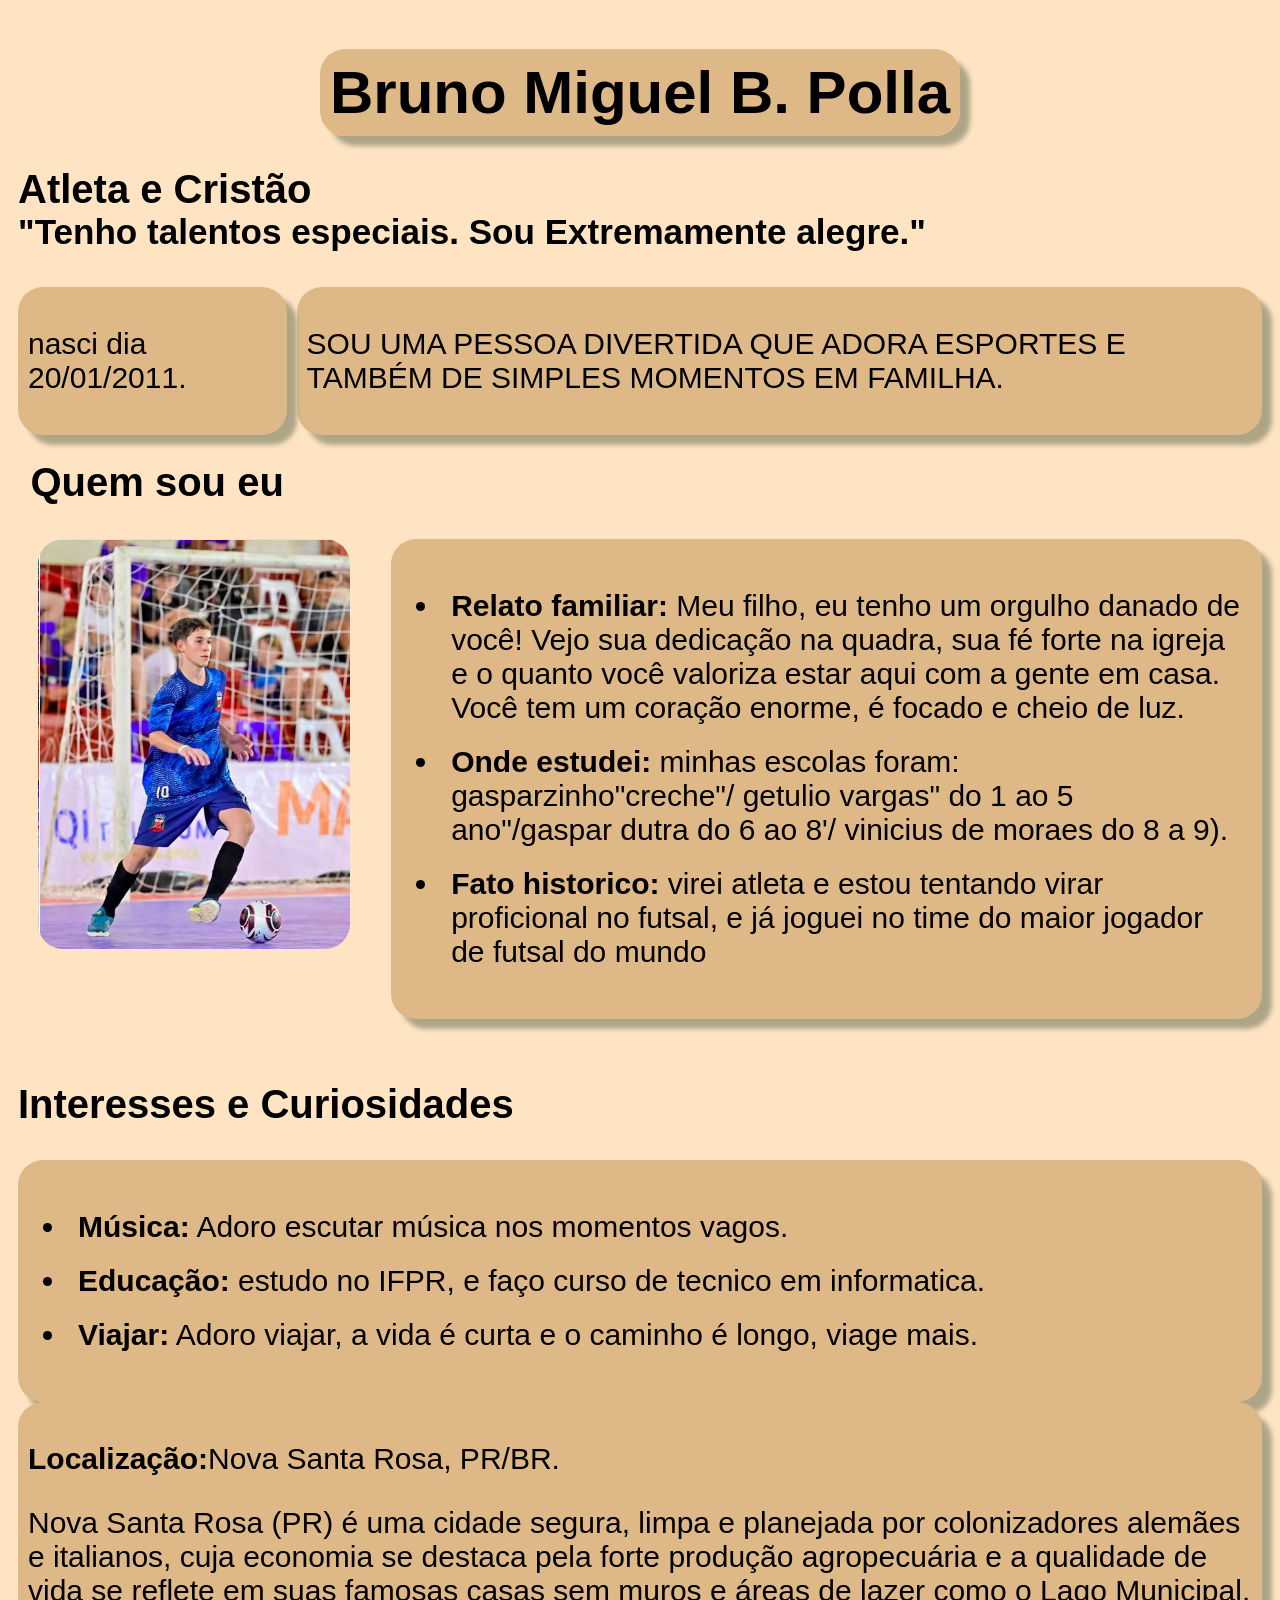
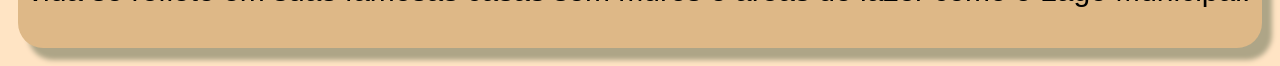
==== bruno.html @ f4094483 "Add files via upload" ====
<!DOCTYPE html>
<link rel="stylesheet" href="style.css">
<html lang="pt-br">
<head>
    <meta charset="UTF-8">
    <meta name="viewport" content="width=device-width, initial-scale=1.0">
    <title>Document</title>
</head>
<body style="font-size: 30px;background-color:bisque;">
    <h1 style="text-align: center;"><span style="background-color: burlywood; padding: 10px; border-radius: 25px; box-shadow: 10px 10px 5px rgb(174, 165, 135); ">Bruno Miguel B. Polla</span></h1>
    <div>
        <h2 style="margin-bottom: 0px; font-size: 40px;">Atleta e Cristão</h2>
        <h3>"Tenho talentos especiais. Sou Extremamente alegre."</h3>
    </div>
    <div style="background-color: burlywood; float: right; width: 76%; padding: 10px; border-radius: 25px; box-shadow: 10px 10px 5px rgb(174, 165, 135); margin-bottom: 25px;">
    <p>SOU UMA PESSOA DIVERTIDA QUE ADORA ESPORTES E TAMBÉM DE SIMPLES MOMENTOS EM FAMILHA.</p>
    </div>
    <div style="background-color: burlywood; float: left;width: 20%; padding: 10px; border-radius: 25px; box-shadow: 10px 10px 5px rgb(174, 165, 135); margin-bottom: 25px;">
    <p>nasci dia 20/01/2011.</p>
    </div>
    <h2 style="font-size: 40px; padding-top: 15px; margin-left: 1%;">Quem sou eu</h2>
    <img src="eu.png" alt="" style="float: left; margin-left: 20px; border-radius: 25px;">

    <div style="background-color: burlywood; margin-left: 30%; padding: 10px; border-radius: 25px; box-shadow: 10px 10px 5px rgb(174, 165, 135);">
    <ul>
        <li><strong>Relato familiar:</strong> Meu filho, eu tenho um orgulho danado de você!

Vejo sua dedicação na quadra, sua fé forte na igreja e o quanto você valoriza estar aqui com a gente em casa. Você tem um coração enorme, é focado e cheio de luz.</li>
        <li><strong>Onde estudei:</strong> minhas escolas foram: gasparzinho"creche"/ getulio vargas" do 1 ao 5 ano"/gaspar dutra do 6 ao 8'/ vinicius de moraes do 8 a 9).</li>
        <li><strong>Fato historico:</strong> virei atleta e estou tentando virar proficional no futsal, e já joguei no time do maior jogador de futsal do mundo</li>
    </ul>
    </div>


    <h2 style="padding-top: 30px; font-size: 40px;">Interesses e Curiosidades</h2>

    <div style="background-color: burlywood; padding: 10px; border-radius: 25px; box-shadow: 10px 12px 5px rgb(174, 165, 135); margin-bottom: px;">
    <ul>
        <li><strong>Música:</strong> Adoro escutar música nos momentos vagos.</li>
        <li><strong>Educação:</strong> estudo no IFPR, e faço curso de tecnico em informatica.</li>
        <li><strong>Viajar:</strong> Adoro viajar, a vida é curta e o caminho é longo, viage mais.</li>
    </ul>
    </div>

        <div style="background-color: burlywood; padding: 10px; border-radius: 25px; box-shadow: 10px 12px 5px rgb(174, 165, 135);">

    <p><strong>Localização:</strong>Nova Santa Rosa, PR/BR.</p>

    <p>Nova Santa Rosa (PR) é uma cidade segura, limpa e planejada por colonizadores alemães e italianos, cuja economia se destaca pela forte produção agropecuária e a qualidade de vida se reflete em suas famosas casas sem muros e áreas de lazer como o Lago Municipal.</p>
    </div>







    
</body>
</html>
---- style.css ----
body{
    background-color:cornsilk;
    padding: 10px;
    font-family: sans-serif;
}


h1{
    text-align: center;

    span{
        background-color:burlywood;
        padding:10px;
        padding-left: 20px;
        padding-right: 20px;
        box-shadow: 10px 8px 5px rgb(174, 165, 135);
        border-radius: 20px;
        font-size: 60px;

    }
}


.a{
    h2{
margin-bottom: 0%;
font-size: 40px;
    }
}


.b{
    background-color: burlywood;
    float: right;
    width: 75%;
    padding: 10px;
    border-radius: 25px;
    box-shadow: 10px 10px 5px rgb(174, 165, 135);
    text-align: center;
}


.c{
    background-color: burlywood;
    float: left;
    width: 20%;
    padding: 10px;
    border-radius: 25px;
    box-shadow: 10px 10px 5px rgb(174, 165, 135);
    text-align: center;
}


.d{
    font-size: 40px;
    padding-top: 10%;
    padding-left: 25%;

}


.e{
    img{
        float: left;
        margin-left: 5x;
        border-radius: 25px;
        width: 22.5%;
        box-shadow: 10px 10px 5px rgb(174, 165, 135);

    }

}


.f{
    background-color: burlywood;
    margin-left: 25%;
    padding: 10px;
    border-radius: 25px;
    box-shadow: 10px 10px 5px rgb(174, 165, 135);
}




h3 {
    margin-top: 0;
}


p{
    font-size: 30px;
}


ul{
    font-size: 30px;
}


li{
    padding: 10px;

}
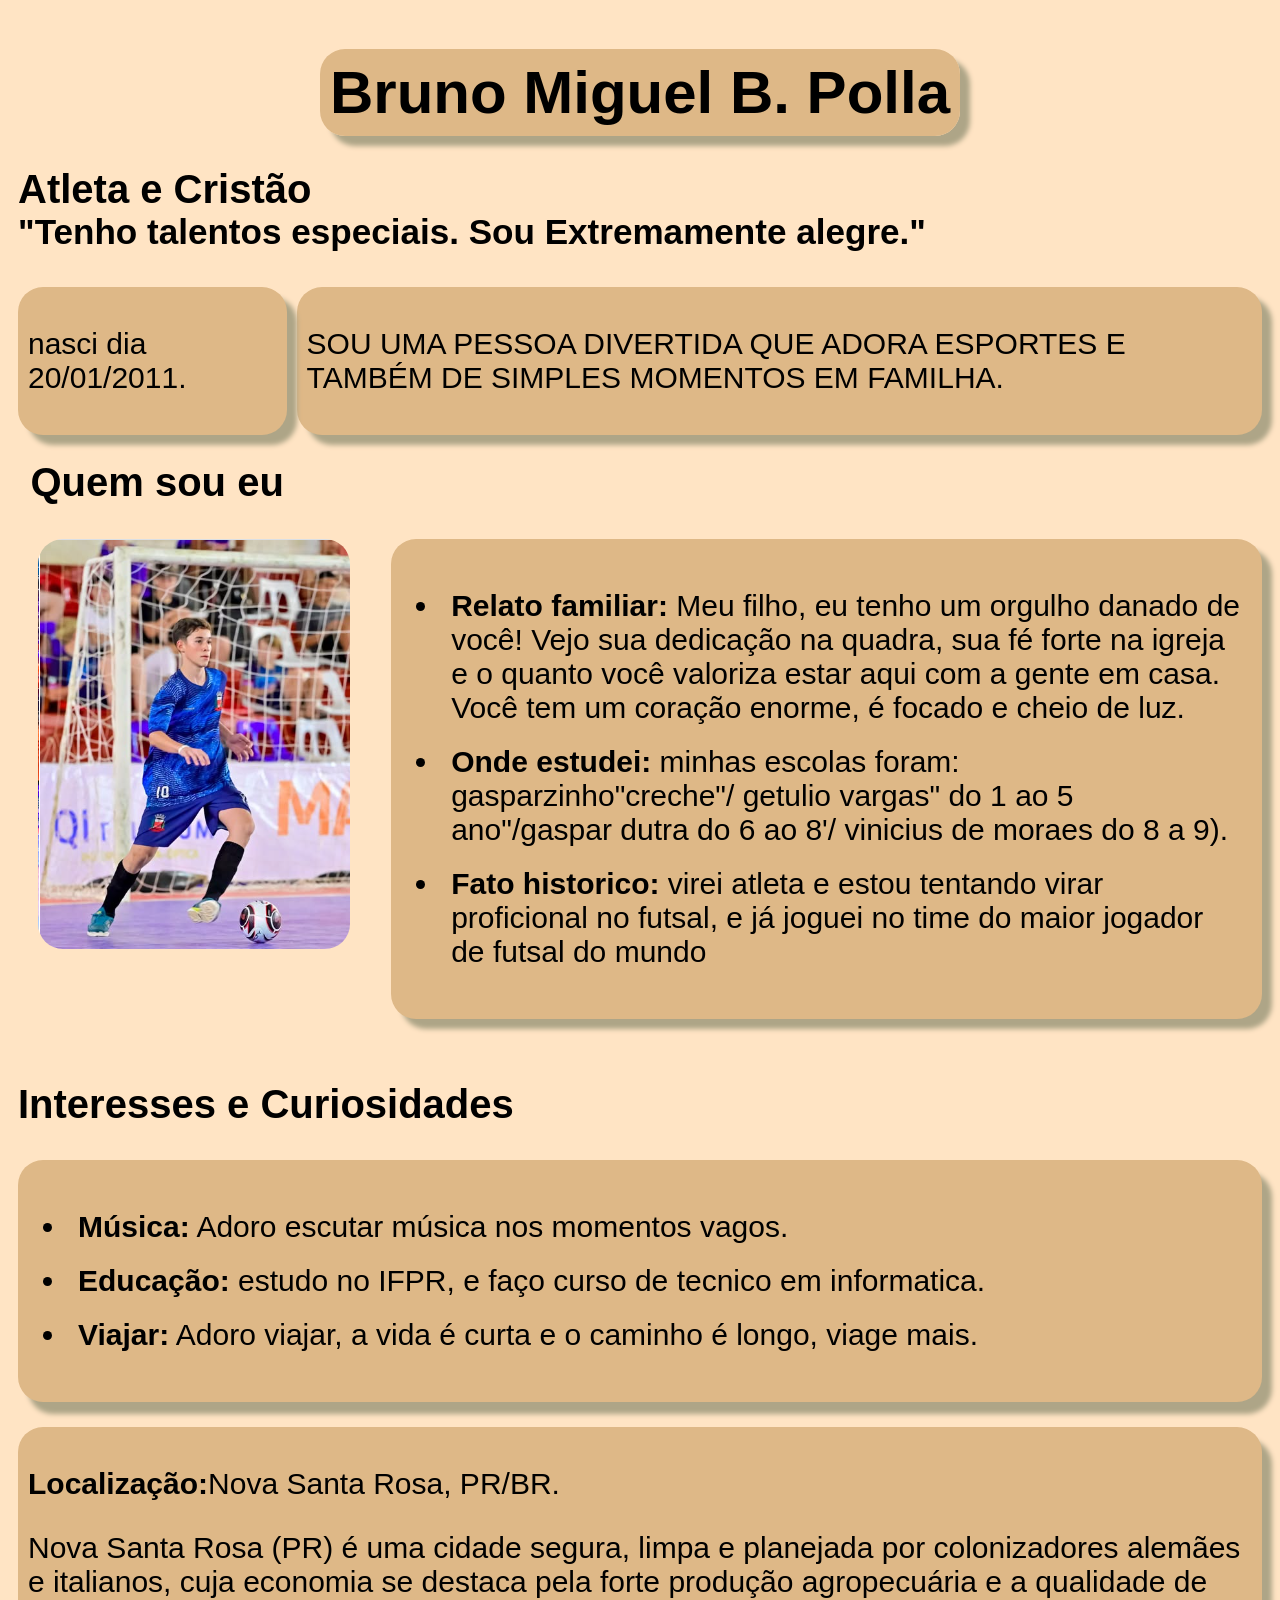
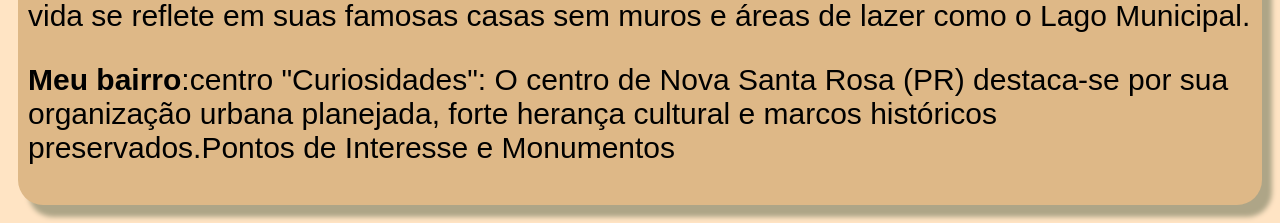
==== commit 961afb48: "Update bruno.html" ====
--- a/bruno.html
+++ b/bruno.html
@@ -1,53 +1,59 @@
-<!DOCTYPE html>
-<link rel="stylesheet" href="style.css">
-<html lang="pt-br">
-<head>
-    <meta charset="UTF-8">
-    <meta name="viewport" content="width=device-width, initial-scale=1.0">
-    <title>Document</title>
-</head>
-<body style="font-size: 30px;background-color:bisque;">
-    <h1 style="text-align: center;"><span style="background-color: burlywood; padding: 10px; border-radius: 25px; box-shadow: 10px 10px 5px rgb(174, 165, 135); ">Bruno Miguel B. Polla</span></h1>
-    <div>
-        <h2 style="margin-bottom: 0px; font-size: 40px;">Atleta e Cristão</h2>
-        <h3>"Tenho talentos especiais. Sou Extremamente alegre."</h3>
-    </div>
-    <div style="background-color: burlywood; float: right; width: 76%; padding: 10px; border-radius: 25px; box-shadow: 10px 10px 5px rgb(174, 165, 135); margin-bottom: 25px;">
-    <p>SOU UMA PESSOA DIVERTIDA QUE ADORA ESPORTES E TAMBÉM DE SIMPLES MOMENTOS EM FAMILHA.</p>
-    </div>
-    <div style="background-color: burlywood; float: left;width: 20%; padding: 10px; border-radius: 25px; box-shadow: 10px 10px 5px rgb(174, 165, 135); margin-bottom: 25px;">
-    <p>nasci dia 20/01/2011.</p>
-    </div>
-    <h2 style="font-size: 40px; padding-top: 15px; margin-left: 1%;">Quem sou eu</h2>
-    <img src="eu.png" alt="" style="float: left; margin-left: 20px; border-radius: 25px;">
-
-    <div style="background-color: burlywood; margin-left: 30%; padding: 10px; border-radius: 25px; box-shadow: 10px 10px 5px rgb(174, 165, 135);">
-    <ul>
-        <li><strong>Relato familiar:</strong> Meu filho, eu tenho um orgulho danado de você!
-
-Vejo sua dedicação na quadra, sua fé forte na igreja e o quanto você valoriza estar aqui com a gente em casa. Você tem um coração enorme, é focado e cheio de luz.</li>
-        <li><strong>Onde estudei:</strong> minhas escolas foram: gasparzinho"creche"/ getulio vargas" do 1 ao 5 ano"/gaspar dutra do 6 ao 8'/ vinicius de moraes do 8 a 9).</li>
-        <li><strong>Fato historico:</strong> virei atleta e estou tentando virar proficional no futsal, e já joguei no time do maior jogador de futsal do mundo</li>
-    </ul>
-    </div>
 
 
-    <h2 style="padding-top: 30px; font-size: 40px;">Interesses e Curiosidades</h2>
 
-    <div style="background-color: burlywood; padding: 10px; border-radius: 25px; box-shadow: 10px 12px 5px rgb(174, 165, 135); margin-bottom: px;">
-    <ul>
-        <li><strong>Música:</strong> Adoro escutar música nos momentos vagos.</li>
-        <li><strong>Educação:</strong> estudo no IFPR, e faço curso de tecnico em informatica.</li>
-        <li><strong>Viajar:</strong> Adoro viajar, a vida é curta e o caminho é longo, viage mais.</li>
-    </ul>
-    </div>
 
-        <div style="background-color: burlywood; padding: 10px; border-radius: 25px; box-shadow: 10px 12px 5px rgb(174, 165, 135);">
+    <!DOCTYPE html>
+    <link rel="stylesheet" href="style.css">
+    <html lang="pt-br">
+    <head>
+        <meta charset="UTF-8">
+        <meta name="viewport" content="width=device-width, initial-scale=1.0">
+        <title>Document</title>
+    </head>
+    <body style="font-size: 30px;background-color:bisque;">
+        <h1 style="text-align: center;"><span style="background-color: burlywood; padding: 10px; border-radius: 25px; box-shadow: 10px 10px 5px rgb(174, 165, 135); ">Bruno Miguel B. Polla</span></h1>
+        <div>
+            <h2 style="margin-bottom: 0px; font-size: 40px;">Atleta e Cristão</h2>
+            <h3>"Tenho talentos especiais. Sou Extremamente alegre."</h3>
+        </div>
+        <div style="background-color: burlywood; float: right; width: 76%; padding: 10px; border-radius: 25px; box-shadow: 10px 10px 5px rgb(174, 165, 135); margin-bottom: 25px;">
+        <p>SOU UMA PESSOA DIVERTIDA QUE ADORA ESPORTES E TAMBÉM DE SIMPLES MOMENTOS EM FAMILHA.</p>
+        </div>
+        <div style="background-color: burlywood; float: left;width: 20%; padding: 10px; border-radius: 25px; box-shadow: 10px 10px 5px rgb(174, 165, 135); margin-bottom: 25px;">
+        <p>nasci dia 20/01/2011.</p>
+        </div>
+        <h2 style="font-size: 40px; padding-top: 15px; margin-left: 1%;">Quem sou eu</h2>
+        <img src="eu.png" alt="" style="float: left; margin-left: 20px; border-radius: 25px;">
 
-    <p><strong>Localização:</strong>Nova Santa Rosa, PR/BR.</p>
+        <div style="background-color: burlywood; margin-left: 30%; padding: 10px; border-radius: 25px; box-shadow: 10px 10px 5px rgb(174, 165, 135);">
+        <ul>
+            <li><strong>Relato familiar:</strong> Meu filho, eu tenho um orgulho danado de você!
 
-    <p>Nova Santa Rosa (PR) é uma cidade segura, limpa e planejada por colonizadores alemães e italianos, cuja economia se destaca pela forte produção agropecuária e a qualidade de vida se reflete em suas famosas casas sem muros e áreas de lazer como o Lago Municipal.</p>
-    </div>
+    Vejo sua dedicação na quadra, sua fé forte na igreja e o quanto você valoriza estar aqui com a gente em casa. Você tem um coração enorme, é focado e cheio de luz.</li>
+            <li><strong>Onde estudei:</strong> minhas escolas foram: gasparzinho"creche"/ getulio vargas" do 1 ao 5 ano"/gaspar dutra do 6 ao 8'/ vinicius de moraes do 8 a 9).</li>
+            <li><strong>Fato historico:</strong> virei atleta e estou tentando virar proficional no futsal, e já joguei no time do maior jogador de futsal do mundo</li>
+        </ul>
+        </div>
+
+
+        <h2 style="padding-top: 30px; font-size: 40px;">Interesses e Curiosidades</h2>
+
+        <div style="background-color: burlywood; padding: 10px; border-radius: 25px; box-shadow: 10px 12px 5px rgb(174, 165, 135); margin-bottom: 25px;">
+        <ul>
+            <li><strong>Música:</strong> Adoro escutar música nos momentos vagos.</li>
+            <li><strong>Educação:</strong> estudo no IFPR, e faço curso de tecnico em informatica.</li>
+            <li><strong>Viajar:</strong> Adoro viajar, a vida é curta e o caminho é longo, viage mais.</li>
+        </ul>
+        </div>
+
+            <div style="background-color: burlywood; padding: 10px; border-radius: 25px; box-shadow: 10px 12px 5px rgb(174, 165, 135); ;">
+
+        <p><strong>Localização:</strong>Nova Santa Rosa, PR/BR.</p>
+
+        <p>Nova Santa Rosa (PR) é uma cidade segura, limpa e planejada por colonizadores alemães e italianos, cuja economia se destaca pela forte produção agropecuária e a qualidade de vida se reflete em suas famosas casas sem muros e áreas de lazer como o Lago Municipal.</p>
+        
+        <p><strong> Meu bairro</strong>:centro "Curiosidades": O centro de Nova Santa Rosa (PR) destaca-se por sua organização urbana planejada, forte herança cultural e marcos históricos preservados.Pontos de Interesse e Monumentos</p>
+      </div>
 
 
 
@@ -55,6 +61,7 @@
 
 
 
-    
-</body>
-</html>
+        
+    </body>
+    </html>
+
--- a/style.css
+++ b/style.css
@@ -102,6 +102,25 @@
     padding: 10px;
 
 }
+.i{
+    background-color: burlywood;
+    margin-top: 40px;
+    margin-left: 20%;
+    padding: 20px;
+    border-radius: 25px;
+    box-shadow: 10px 12px 5px rgb(174, 165, 135);
+    text-align: center;
+}
+
+.i h2{
+    font-size: 50px;
+    margin-top: 10px;
+}
+
+.i p{
+    font-size: 30px;
+    line-height: 1.5;
+}
 
 
 
